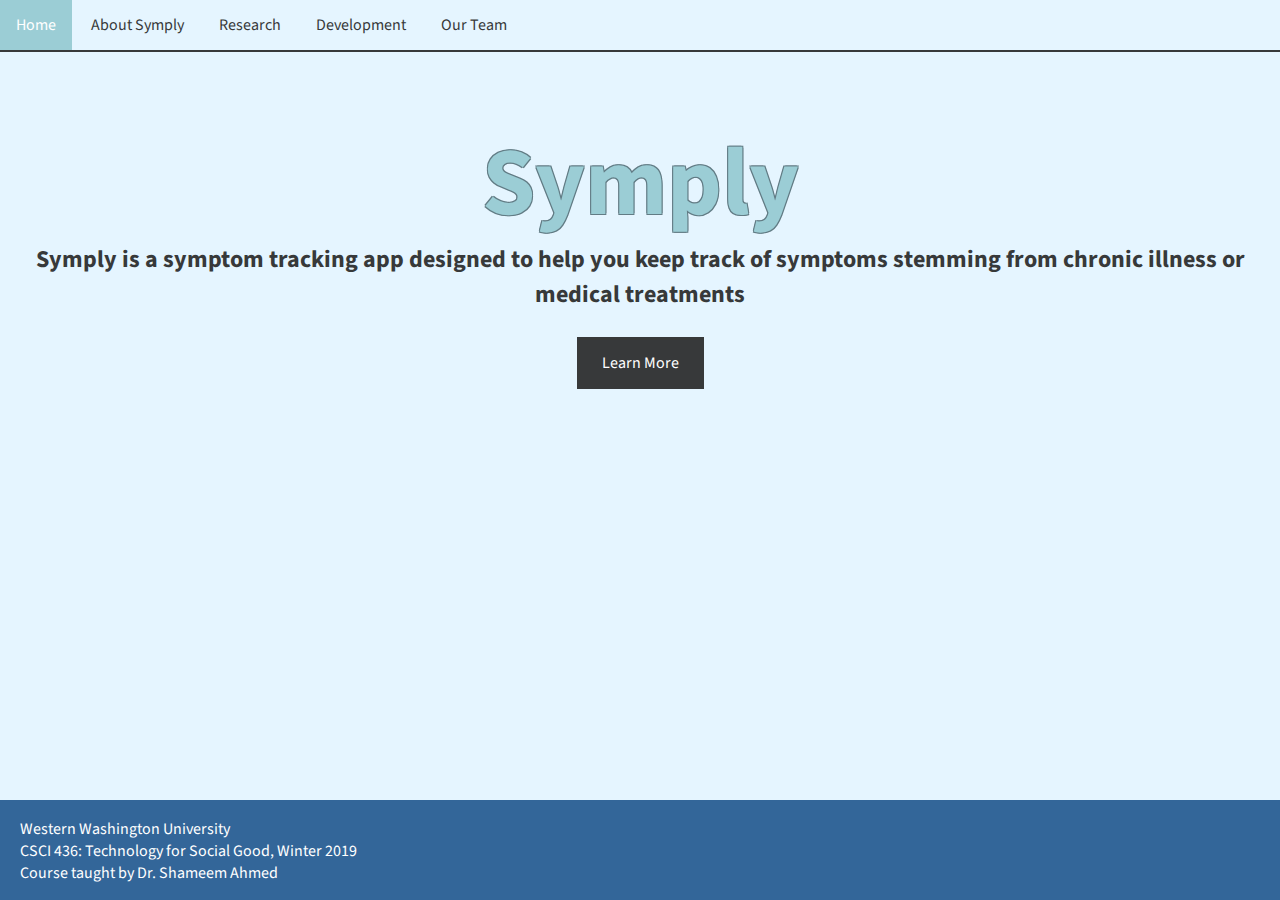
==== index.html @ 416ecc11 "website files, missing video" ====
<!DOCTYPE html>
<html lang="en">
<head>
    <meta charset="UTF-8">
    <meta name="viewport" content="width=device-width, initial-scale=1.0">
    <meta http-equiv="X-UA-Compatible" content="ie=edge">
    <link rel="stylesheet" href="styles.css">
    <link href="https://fonts.googleapis.com/css?family=Source+Sans+Pro&display=swap" rel="stylesheet">
    <title>Document</title>
</head>

<body>
    <nav class="nav_wrapper">
        <ul style="list-style-type: none;">
            <li class="active"><a href="#" style="color:white;">Home</a></li>
            <li><a href="aboutSymply.html">About Symply</a></li>
            <li><a href="research.html">Research</a></li>
            <li><a href="development.html">Development</a></li>
            <li><a href="about.html">Our Team</a></li>
        </ul>
    </nav>
  
    <div class="home-wrapper">
        <div class="title"><h1>Symply</h1></div>
        <div class="description"><h2>Symply is a symptom tracking app designed to help 
            you keep track of symptoms stemming from chronic illness or medical treatments</h2>
        </div>
        <a href="aboutSymply.html"><span class="learn-more">Learn More</span></a>
    </div>
    <footer class="home-footer">
        <div class="footer-content">
            <p>Western Washington University<br>
                CSCI 436: Technology for Social Good, Winter 2019<br>
                Course taught by Dr. Shameem Ahmed</p>
        </div>
    </footer>
</body>


</html>
---- styles.css ----
body{
    margin: 0;
    height: 100%;
    font-family: 'Source Sans Pro', sans-serif;
    background-color: #e5f5ff;
    color: #37393a;
}

*{
    box-sizing: border-box;
}

*:before,
*:after {
 box-sizing: border-box;
}

.nav_wrapper{
    position: relative;
    right: 0;
    border-bottom: 2px solid #37393a;
}

.nav_wrapper ul{
    list-style-type: none;
    margin: 0;
    padding: 0;
}

.nav_wrapper li{
    display: inline;
    padding:14px 0;
    margin:0;
}

.nav_wrapper li a:not(.active){
    display: inline-block;
    color: #37393a;
    text-align: center;
    padding: 14px 16px;
    text-decoration: none;
}

.nav_wrapper li.active{
    background-color: #9bcdd5;
    color:white;
}

.nav_wrapper li:hover:not(.active){
    background-color: #f7fffc;
}

.home-wrapper{
    display: grid;
    position: relative;
    text-align: center;
    grid-template-rows: repeat(3,150px);
}
.wrapper{
    margin-right: auto;
    margin-left:  auto; 
    padding-right: 10px;
    padding-left:  10px; 
    margin-bottom:5%;
}

.title{
    font-size: 3em;
    color:#9bcdd5;
    text-shadow: 
    -1px -1px 0 #627c85,  
    1px -1px 0 #627c85,
    -1px 1px 0 #627c85,
     1px 1px 0 #627c85;
}

.description{
    margin:auto;
}

.learn-more{
    position: relative;
    background-color: #37393a;  
    padding:15px 25px; 
    margin-top:15%;
    color:white;
}

a{
    text-decoration: none;
}

.card-container{
    display: flex;
    flex-direction: column;
}

.card{
    display: grid;
    grid-template-areas: 
    "title image"
    "description image";
    grid-template-columns: 1fr 1fr;
    grid-template-rows: 50px 350px;
    width:60%;
    margin:auto;
    padding-bottom:5%;
}

.card-flipped{
    display: grid;
    grid-template-areas: 
    "image title"
    "image description";
    grid-template-columns: 1fr 1fr;
    grid-template-rows: 50px 350px;
    width:60%;
    margin:auto;
    padding-bottom:5%;
}

.feature-title{
    grid-area:title;
    /* border: 1px dashed purple; */
}

.feature-desc{
    grid-area: description;
    font-size: 1.25em;
    /* border: 1px dashed orange; */
}

.feature-image{
    grid-area: image;
    /* background:red;
    border: 1px dashed green; */
    display: flex;
}

.feature-image-right{
    display: block;
    max-height: 100%;
    margin-left:auto;
    margin-right: auto;
}

.feature-image-left{
    display: block;
    max-height: 100%;
    margin-left:auto;
    margin-right: auto;
}

.row{
    display: flex;
    flex-direction: row;
}

.row > .column {
  padding: 0 8px;
}

.row:after {
  content: "";
  display: table;
  clear: both;
}

/* Create four equal columns that floats next to eachother */
.column {
  width:10%;
}

.column img{
    max-width: 100%;
}

/* The Modal (background) */
.modal {
  display: none;
  position: fixed;
  z-index: 1;
  padding-top: 100px;
  left: 0;
  top: 0;
  width: 100%;
  height: 100%;
  overflow: auto;
  background-color: black;
}

.lit-review p{
    padding: 6px;
    width: 85%;
}

/* Modal Content */
.modal-content {
  position: relative;
  background-color: #fefefe;
  margin: auto;
  padding: 0;
  max-width: max-content;
}

/* The Close Button */
.close {
  color: white;
  position: absolute;
  top: 10px;
  right: 25px;
  font-size: 35px;
  font-weight: bold;
}

.close:hover,
.close:focus {
  color: #999;
  text-decoration: none;
  cursor: pointer;
}

/* Hide the slides by default */
.mySlides {
  display: none;
}

/* Next & previous buttons */
.prev,
.next {
  cursor: pointer;
  position: absolute;
  top: 50%;
  width: auto;
  padding: 16px;
  margin-top: -50px;
  color: white;
  font-weight: bold;
  font-size: 20px;
  transition: 0.6s ease;
  border-radius: 0 3px 3px 0;
  user-select: none;
  -webkit-user-select: none;
}

/* Position the "next button" to the right */
.next {
  right: 0;
  border-radius: 3px 0 0 3px;
}

/* On hover, add a black background color with a little bit see-through */
.prev:hover,
.next:hover {
  background-color: rgba(0, 0, 0, 0.8);
}

/* Number text (1/3 etc) */
.numbertext {
  color: #f2f2f2;
  font-size: 12px;
  padding: 8px 12px;
  position: absolute;
  top: 0;
}

/* Caption text */
.caption-container {
  text-align: center;
  background-color: black;
  padding: 2px 16px;
  color: white;
}

img.demo {
  opacity: 0.6;
}

.active,
.demo:hover {
  opacity: 1;
}

img.hover-shadow {
  transition: 0.3s;
}

.hover-shadow:hover {
  box-shadow: 0 4px 8px 0 rgba(0, 0, 0, 0.2), 0 6px 20px 0 rgba(0, 0, 0, 0.19);
}

.team{
    width:85%;
    display: flex;
    flex-direction: column;
}

.team-memb{
   display: grid;
   grid-template-areas: 
   "image desc";
   grid-template-columns: .75fr 1fr;
   margin-bottom: 5%;
   padding-bottom: 5%;
}

.team-memb .image img{
    display: block;
    border-radius: 2%;
    max-width: 50%;
    margin-left:auto;
    margin-right: auto;
}

.footer{
    position: relative;
    height:100px;
    width: 100%;
    background-color: #336699;
    color: white;
}

.home-footer{
    position: fixed;
    bottom: 0;
    height:100px;
    width: 100%;
    background-color: #336699;
    color: white;
}

.footer-content{
    padding-top:2px;
    padding-left:20px;
}
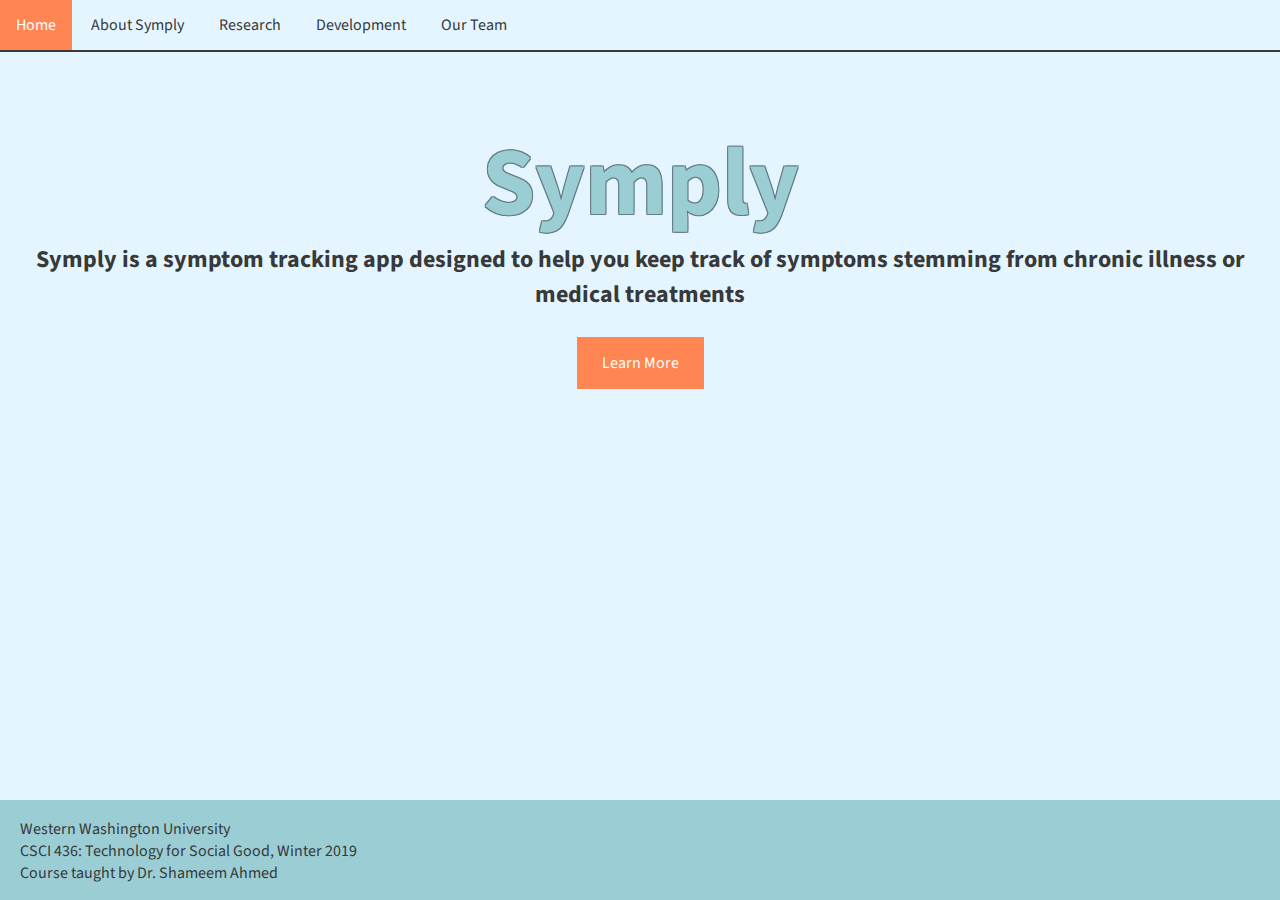
==== commit 4b7b1e7e: "Update index.html" ====
--- a/index.html
+++ b/index.html
@@ -6,7 +6,7 @@
     <meta http-equiv="X-UA-Compatible" content="ie=edge">
     <link rel="stylesheet" href="styles.css">
     <link href="https://fonts.googleapis.com/css?family=Source+Sans+Pro&display=swap" rel="stylesheet">
-    <title>Document</title>
+    <title>Symply</title>
 </head>
 
 <body>
@@ -37,4 +37,4 @@
 </body>
 
 
-</html>+</html>
--- a/styles.css
+++ b/styles.css
@@ -42,8 +42,8 @@
 }
 
 .nav_wrapper li.active{
-    background-color: #9bcdd5;
-    color:white;
+    background-color: #ff8552;
+    color:#f7fffc;
 }
 
 .nav_wrapper li:hover:not(.active){
@@ -80,10 +80,10 @@
 
 .learn-more{
     position: relative;
-    background-color: #37393a;  
+    background-color: #ff8552;  
     padding:15px 25px; 
     margin-top:15%;
-    color:white;
+    color:#f7fffc;
 }
 
 a{
@@ -197,7 +197,7 @@
 /* Modal Content */
 .modal-content {
   position: relative;
-  background-color: #fefefe;
+  background-color: #f7fffc;
   margin: auto;
   padding: 0;
   max-width: max-content;
@@ -257,7 +257,7 @@
 
 /* Number text (1/3 etc) */
 .numbertext {
-  color: #f2f2f2;
+  color: #f7fffc;
   font-size: 12px;
   padding: 8px 12px;
   position: absolute;
@@ -269,7 +269,7 @@
   text-align: center;
   background-color: black;
   padding: 2px 16px;
-  color: white;
+  color: #f7fffc;
 }
 
 img.demo {
@@ -316,8 +316,8 @@
     position: relative;
     height:100px;
     width: 100%;
-    background-color: #336699;
-    color: white;
+    background-color: #9bcdd5;
+    color: #37393a;
 }
 
 .home-footer{
@@ -325,8 +325,8 @@
     bottom: 0;
     height:100px;
     width: 100%;
-    background-color: #336699;
-    color: white;
+    background-color: #9bcdd5;
+    color: #37393a;
 }
 
 .footer-content{
